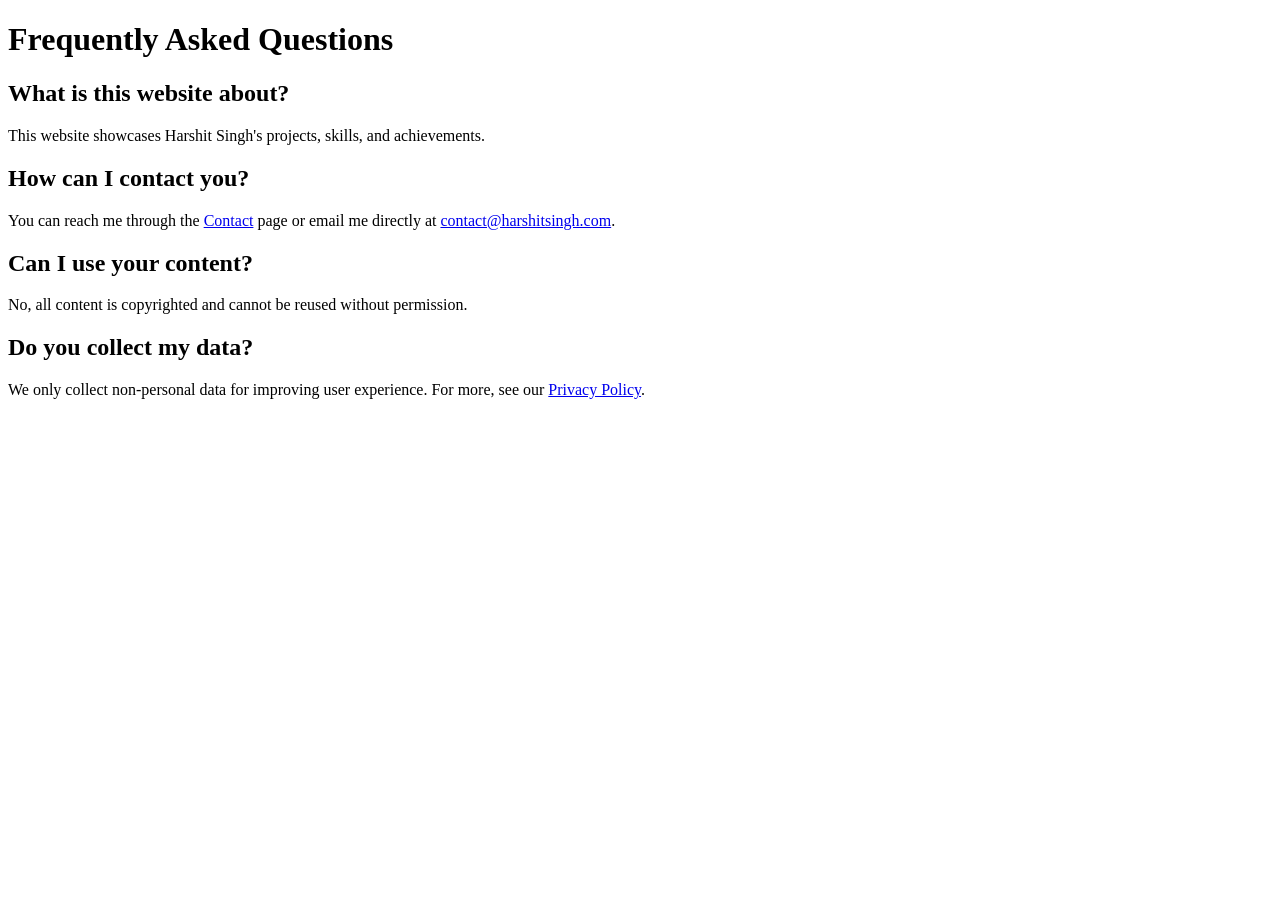
==== faq.html @ 1bb198b4 "Add files via upload" ====
<!DOCTYPE html>
<html lang="en">
<head>
    <meta charset="UTF-8">
    <meta name="viewport" content="width=device-width, initial-scale=1.0">
    <title>FAQs</title>
    <link rel="stylesheet" href="style.css">
</head>
<body>
    <header>
        <h1>Frequently Asked Questions</h1>
    </header>
    <section>
        <h2>What is this website about?</h2>
        <p>This website showcases Harshit Singh's projects, skills, and achievements.</p>

        <h2>How can I contact you?</h2>
        <p>You can reach me through the <a href="6-contact.html">Contact</a> page or email me directly at <a href="mailto:contact@harshitsingh.com">contact@harshitsingh.com</a>.</p>

        <h2>Can I use your content?</h2>
        <p>No, all content is copyrighted and cannot be reused without permission.</p>

        <h2>Do you collect my data?</h2>
        <p>We only collect non-personal data for improving user experience. For more, see our <a href="privacy.html">Privacy Policy</a>.</p>
    </section>
</body>
</html>
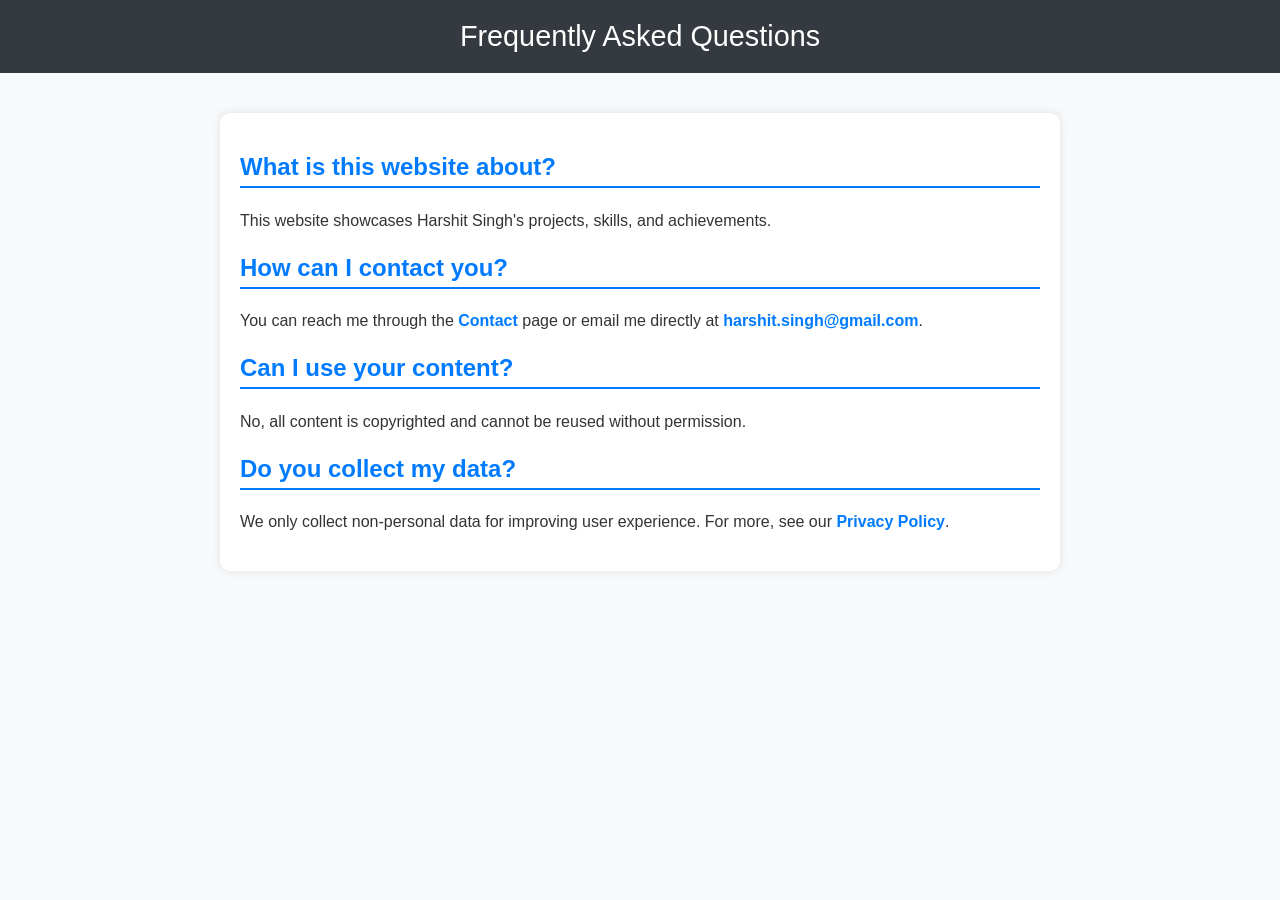
==== commit 0577cd1c: "Update faq.html" ====
--- a/faq.html
+++ b/faq.html
@@ -3,25 +3,90 @@
 <head>
     <meta charset="UTF-8">
     <meta name="viewport" content="width=device-width, initial-scale=1.0">
-    <title>FAQs</title>
-    <link rel="stylesheet" href="style.css">
+    <title>FAQs | Harshit Singh</title>
+    <style>
+        /* General Styles */
+        body {
+            font-family: Arial, sans-serif;
+            margin: 0;
+            padding: 0;
+            background-color: #f8f9fa;
+            color: #333;
+        }
+
+        /* Header */
+        header {
+            background-color: #343a40;
+            color: white;
+            text-align: center;
+            padding: 20px;
+            font-size: 1.8rem;
+        }
+
+        /* Main Section */
+        section {
+            max-width: 800px;
+            margin: 40px auto;
+            background: white;
+            padding: 20px;
+            border-radius: 10px;
+            box-shadow: 0px 0px 10px rgba(0, 0, 0, 0.1);
+        }
+
+        h2 {
+            color: #007bff;
+            border-bottom: 2px solid #007bff;
+            padding-bottom: 5px;
+            margin-top: 20px;
+        }
+
+        p {
+            line-height: 1.6;
+        }
+
+        /* Links */
+        a {
+            color: #007bff;
+            text-decoration: none;
+            font-weight: bold;
+        }
+
+        a:hover {
+            text-decoration: underline;
+        }
+
+        /* Responsive Design */
+        @media (max-width: 768px) {
+            section {
+                margin: 20px;
+                padding: 15px;
+            }
+        }
+    </style>
 </head>
 <body>
+
     <header>
-        <h1>Frequently Asked Questions</h1>
+        Frequently Asked Questions
     </header>
+
     <section>
         <h2>What is this website about?</h2>
         <p>This website showcases Harshit Singh's projects, skills, and achievements.</p>
 
         <h2>How can I contact you?</h2>
-        <p>You can reach me through the <a href="6-contact.html">Contact</a> page or email me directly at <a href="mailto:contact@harshitsingh.com">contact@harshitsingh.com</a>.</p>
+        <p>You can reach me through the <a href="6-contact.html">Contact</a> page or email me directly at 
+            <a href="mailto:harshit.singh@flame.edu.in">harshit.singh@gmail.com</a>.
+        </p>
 
         <h2>Can I use your content?</h2>
         <p>No, all content is copyrighted and cannot be reused without permission.</p>
 
         <h2>Do you collect my data?</h2>
-        <p>We only collect non-personal data for improving user experience. For more, see our <a href="privacy.html">Privacy Policy</a>.</p>
+        <p>We only collect non-personal data for improving user experience. For more, see our 
+            <a href="privacy.html">Privacy Policy</a>.
+        </p>
     </section>
+
 </body>
 </html>
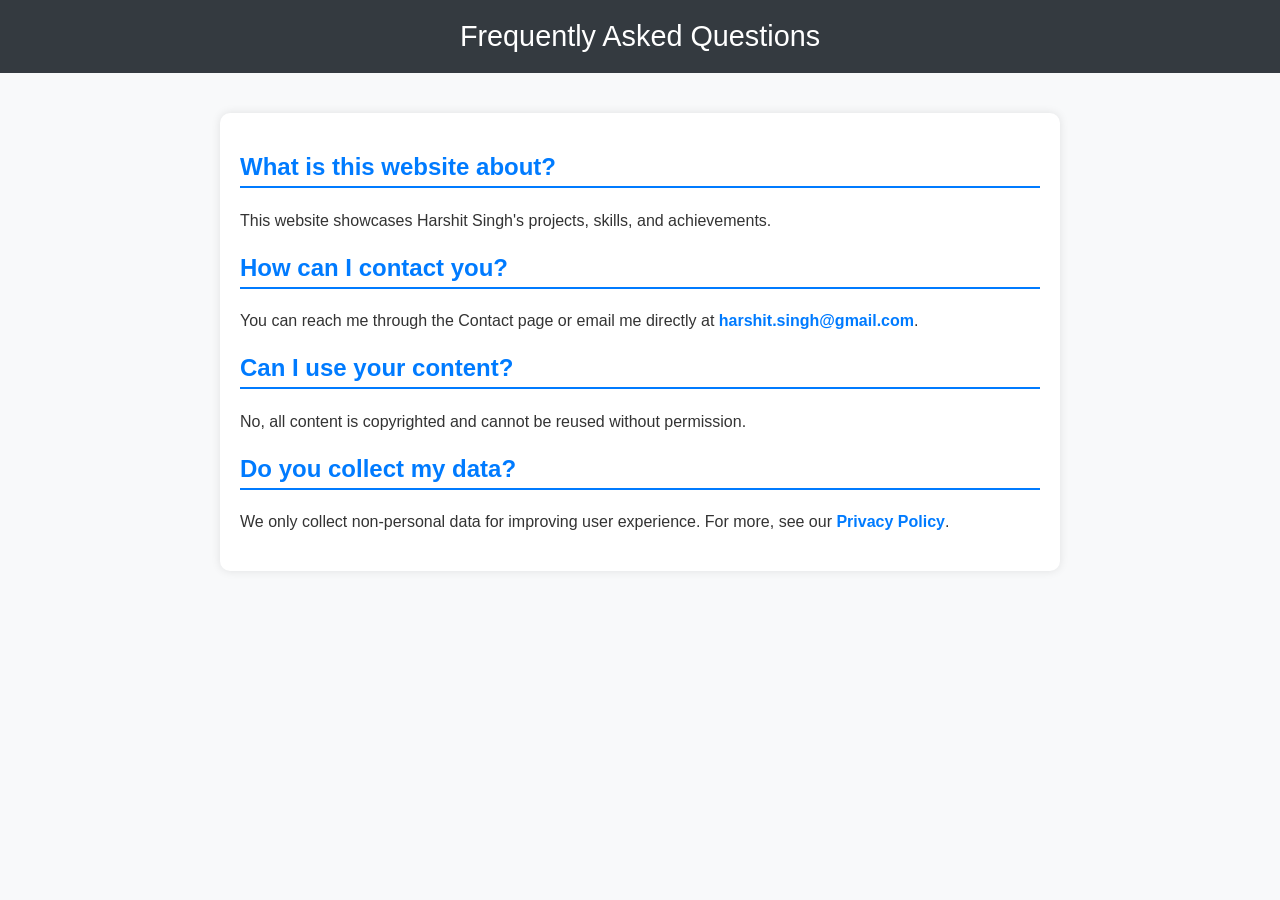
==== commit 78359824: "Update faq.html" ====
--- a/faq.html
+++ b/faq.html
@@ -75,7 +75,7 @@
         <p>This website showcases Harshit Singh's projects, skills, and achievements.</p>
 
         <h2>How can I contact you?</h2>
-        <p>You can reach me through the <a href="6-contact.html">Contact</a> page or email me directly at 
+        <p>You can reach me through the Contact page or email me directly at 
             <a href="mailto:harshit.singh@flame.edu.in">harshit.singh@gmail.com</a>.
         </p>
 
